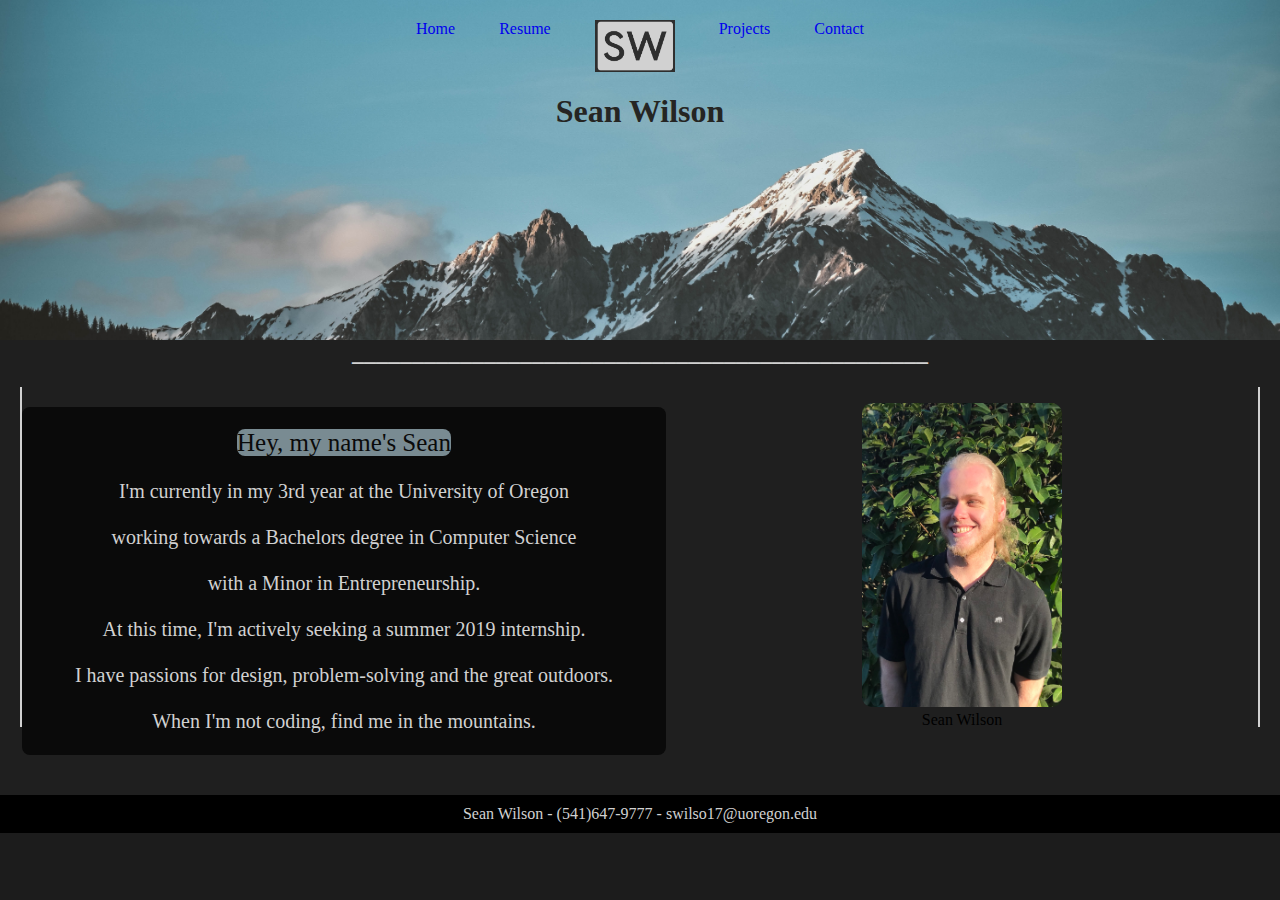
==== index.html @ 063a9e00 "website_2/28" ====
<!DOCTYPE html>
<html lang="en">
<head>
        
    <meta charset="UTF-8">
    <meta name="viewport" content="width=device-width, initial-scale=1.0">
    <meta http-equiv="X-UA-Compatible" content="ie=edge">
    <title>SeanWilson</title>
    <link rel="stylesheet" href="styles.css">
    <link rel="icon" href="logo.png">
</head>
<body>
    <header>
        <nav>
            <ul>
                <li><a href="index.html">Home</a></li>
                <li><a href="resume.html">Resume</a></li>
                <li class="logo"><a href="index.html">Sean Wilson Logo</a></li>
                <li><a href="projects.html">Projects </a></li>
                <li><a href="contact.html">Contact</a></li>
            </ul>
        </nav>
        <h1>Sean Wilson</h1>
    </header>
    <h2> ________________________________________________ </h2>
    <section class="features">
        
        <div class="vl"></div>
        <div id="outer">
            
            <div id="inner">
                <p>
                     Hey, my name's Sean <br><br>
                    I'm currently in my 3rd year at the University of Oregon <br><br>
                    working towards a Bachelors degree in Computer Science <br><br>
                    with a Minor in Entrepreneurship. <br><br>
                    At this time, I'm actively seeking a summer 2019 internship. <br><br>
                    I have passions for design, problem-solving and the great outdoors. <br><br>
                    When I'm not coding, find me in the mountains.
                
                </p>
            </div>
        </div>
        <div id="outer2">
            <div id="inner2">
                <figure class="selfie">
                    <img src="selfie.jpg" alt="Sean Wilson">
                    <figcaption>Sean Wilson</figcaption>
                </figure>
            </div>
            
        </div>
        <div class="vl"></div>
    </section>
    <footer>Sean Wilson  -  (541)647-9777  -  swilso17@uoregon.edu</footer>
</body>
</html>
---- styles.css ----
body {
    background:rgb(28,28,28);
    color: rgb(209,209,209);
    font-family: Cambria, Cochin, Georgia, Times, 'Times New Roman', serif;
    margin: 0;
    padding: 0;
}
header {
    background: black;
    background-image: url("bg.jpg");
    background-size: 100%;
    background-position: center;
    height: 300px;
    padding: 20px;
    text-align: center;
}
header .logo a {
    background-image: url(logo.png);
    background-size: 80px;
    display: inline-block;
    width: 80px;
    height: 52px;
    text-indent: -999999px;
}
h1 {
    text-align: center;
    color: rgb(37,37,35);
}
h2 {
    background-color: rgb(31, 31, 31);
    text-align: center;
    margin-top: 0%;
    margin-bottom: 0%;
    color: rgb(209,209,209);
}
.features {
    background: rgb(31,31,31);
    color: black;
    padding: 20px;
    display: flex;
    flex-direction: row;
}
#gif img {
    display: inline-block;
    margin-left: auto;
    margin-right: auto;
    width: 300px;
}
#web {
    text-align: center;
    margin-top: 0%;
    margin-bottom: 0%;
    font-size: 25px;
    color: rgb(28,28,28);
    background: rgb(122,139,146);/*rbg(31,31,31);*/
}
#resp {
    
    margin-top: 2%;
    margin-bottom: 0%;
    font-size: 20px;
    text-align: center;
}

.features div p {
    background: rgb(10, 10, 10);
    border-radius: 8px;
    padding: 22px;
    color: rgb(209,209,209);
    text-align: center;
    width: 600px;

    margin-left: auto;
    margin-right: auto;

    font-size: 20px;
}
p::first-line {
    background: rgb(121, 139, 146);
    color: rgb(10,10,10);
    font-size: 25px;
    width: 50px;
}

#outer {
    width: 100%;
    text-align: center;
  }
  
#resume {
    text-align: center;
    font-size: 25px;
    color: rgb(10, 10, 10);
    margin-top: 0%;
    margin-bottom: 0%;
    background: rgb(122,139,146);
}
.vl {
    border-left: 2px solid rgb(209,209,209);
    height: 340px;
    margin-left: auto;
    margin-right: auto;
  }
#inner {
    display: inline-block;
}
#outer2 {
    width: 100%;
    text-align: center;
  }
  
#inner2 {
    display: inline-block;
}

#gif img {
    width: 500px;
}

.features div div .gif img {
    border-radius: 10px;

    margin-left: 0px;
    margin-right: auto;

    width: 250px;
}

.features div .selfie img {
    border-radius: 10px;

    margin-left: 0px;
    margin-right: auto;

    width: 200px;
}
ul {
    margin: 0;
    padding: 0;
    list-style-type: none;
}
li {
    display: inline-block;
    color: black;
    margin-right: 20px;
    margin-left: 20px;
    
}
A {
    text-decoration: none;
}
A:visited {
    color: rgb(37,37,35);
}
A:hover {
    text-decoration: overline;
    color: rgb(209,209,209);
}
A:active {
    text-decoration: none;
    color: rgb(209,209,209);
}
a {
    text-decoration: none;
}
a:visited {
    color: rgb(37,37,35);
}
a:hover {
    text-decoration: overline;
    color: rgb(209,209,209);
}
a:active {
    text-decoration: none;
    color: rgb(209,209,209);
}
footer {
    background: black;
    color:  rgb(209,209,209);
    margin-top: 0%;
    text-align: center;
    padding: 10px 20px;
}
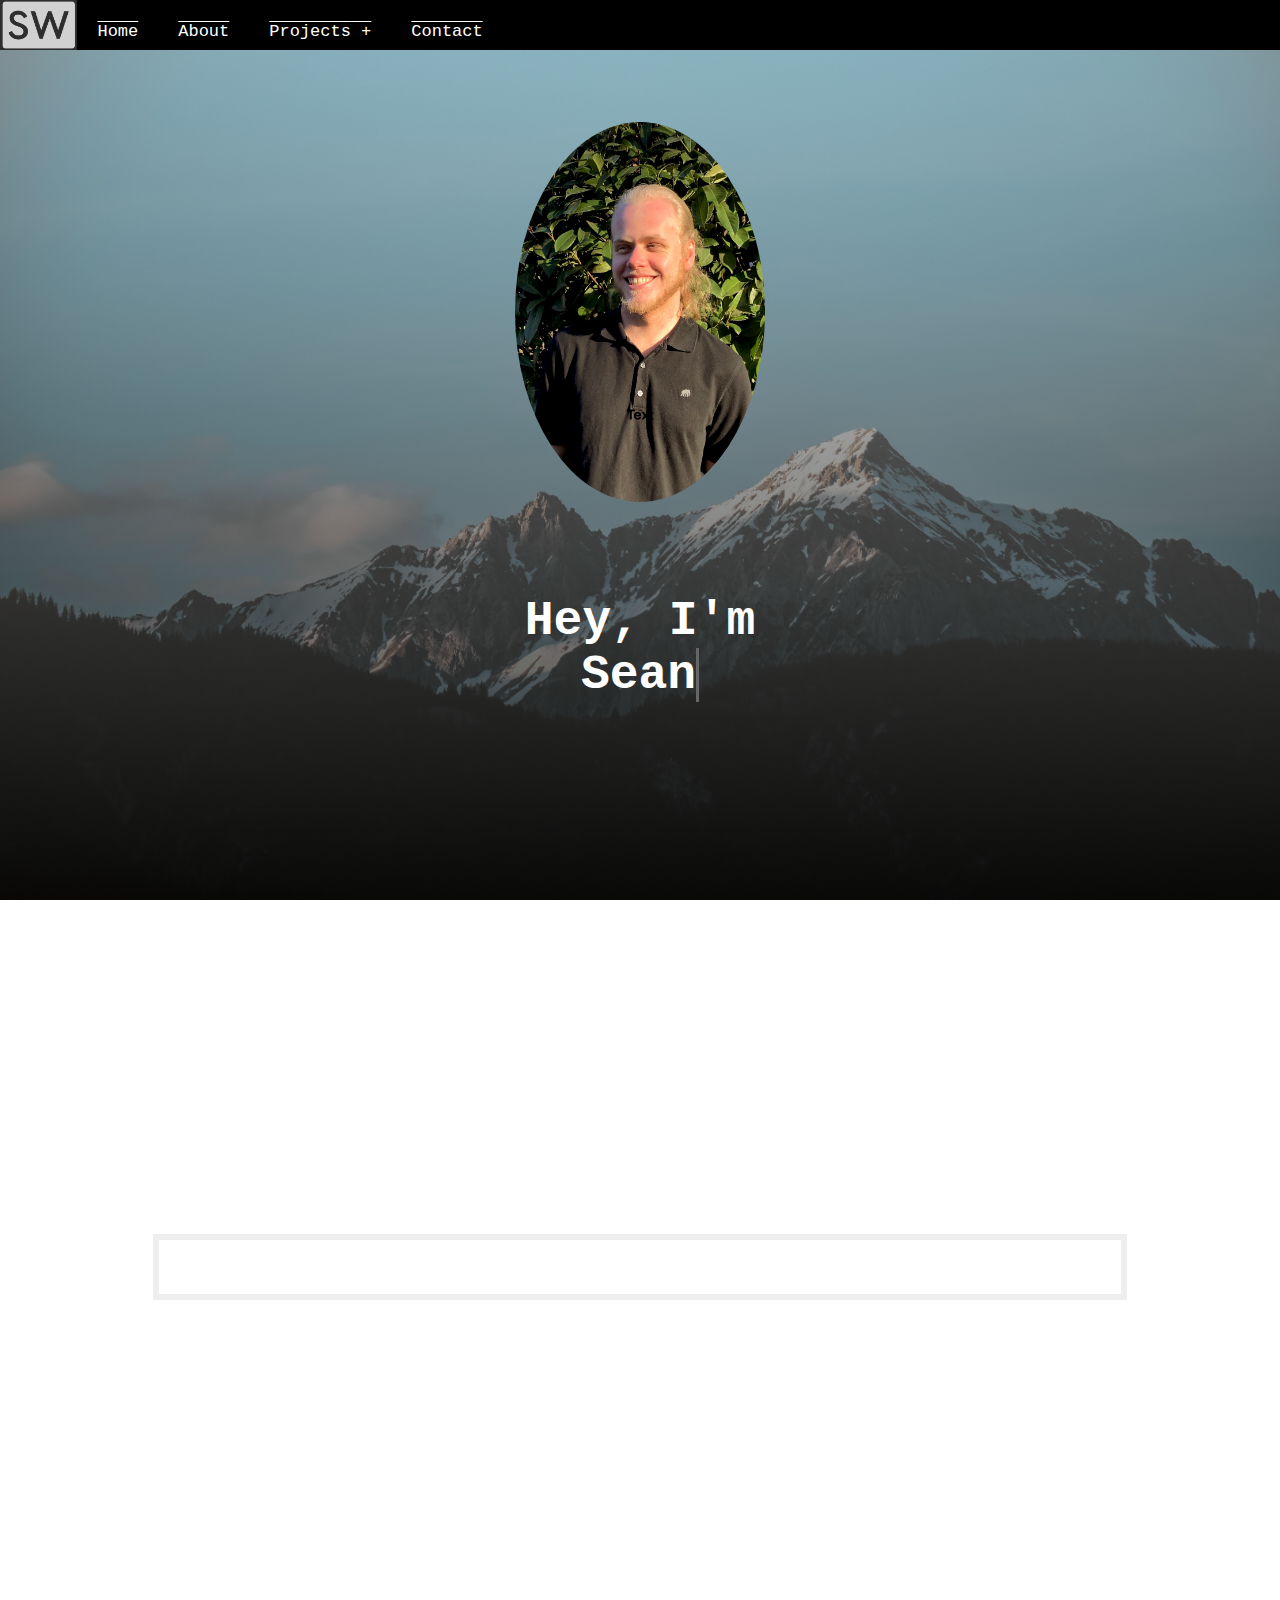
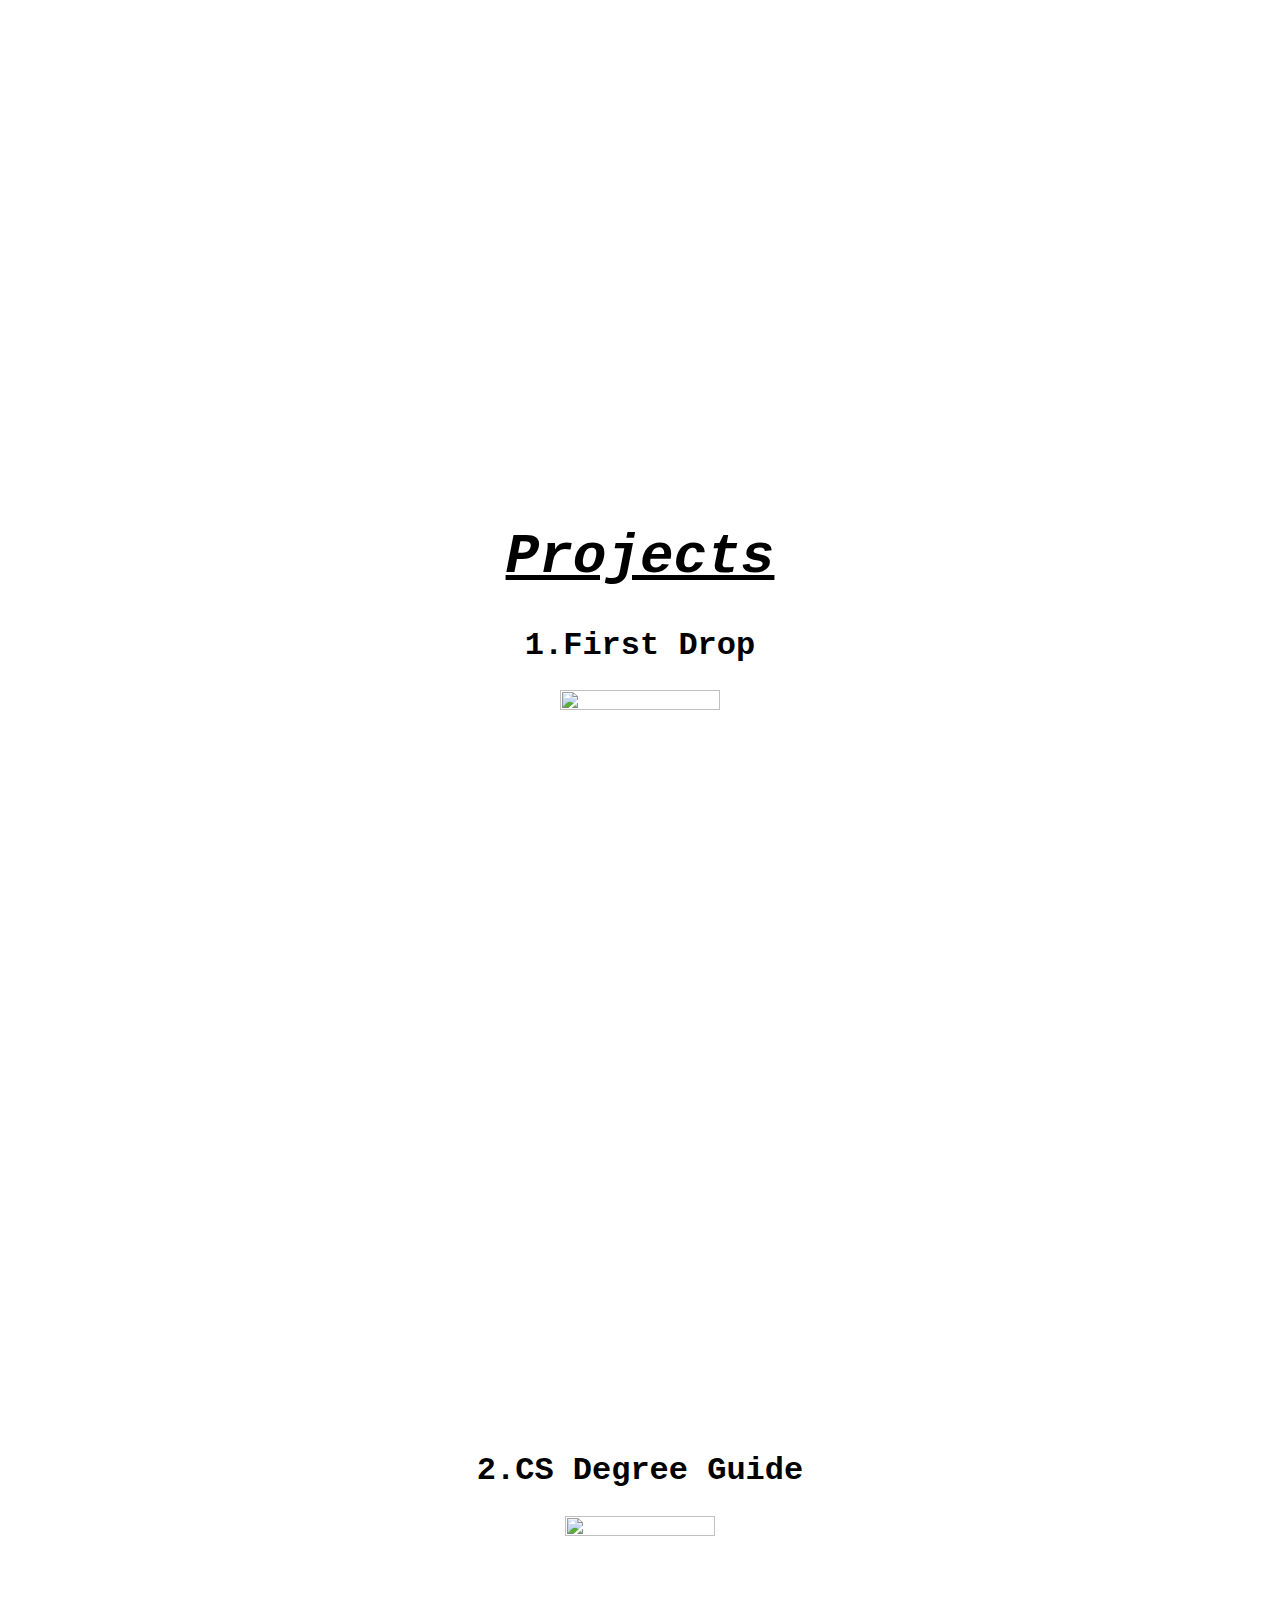
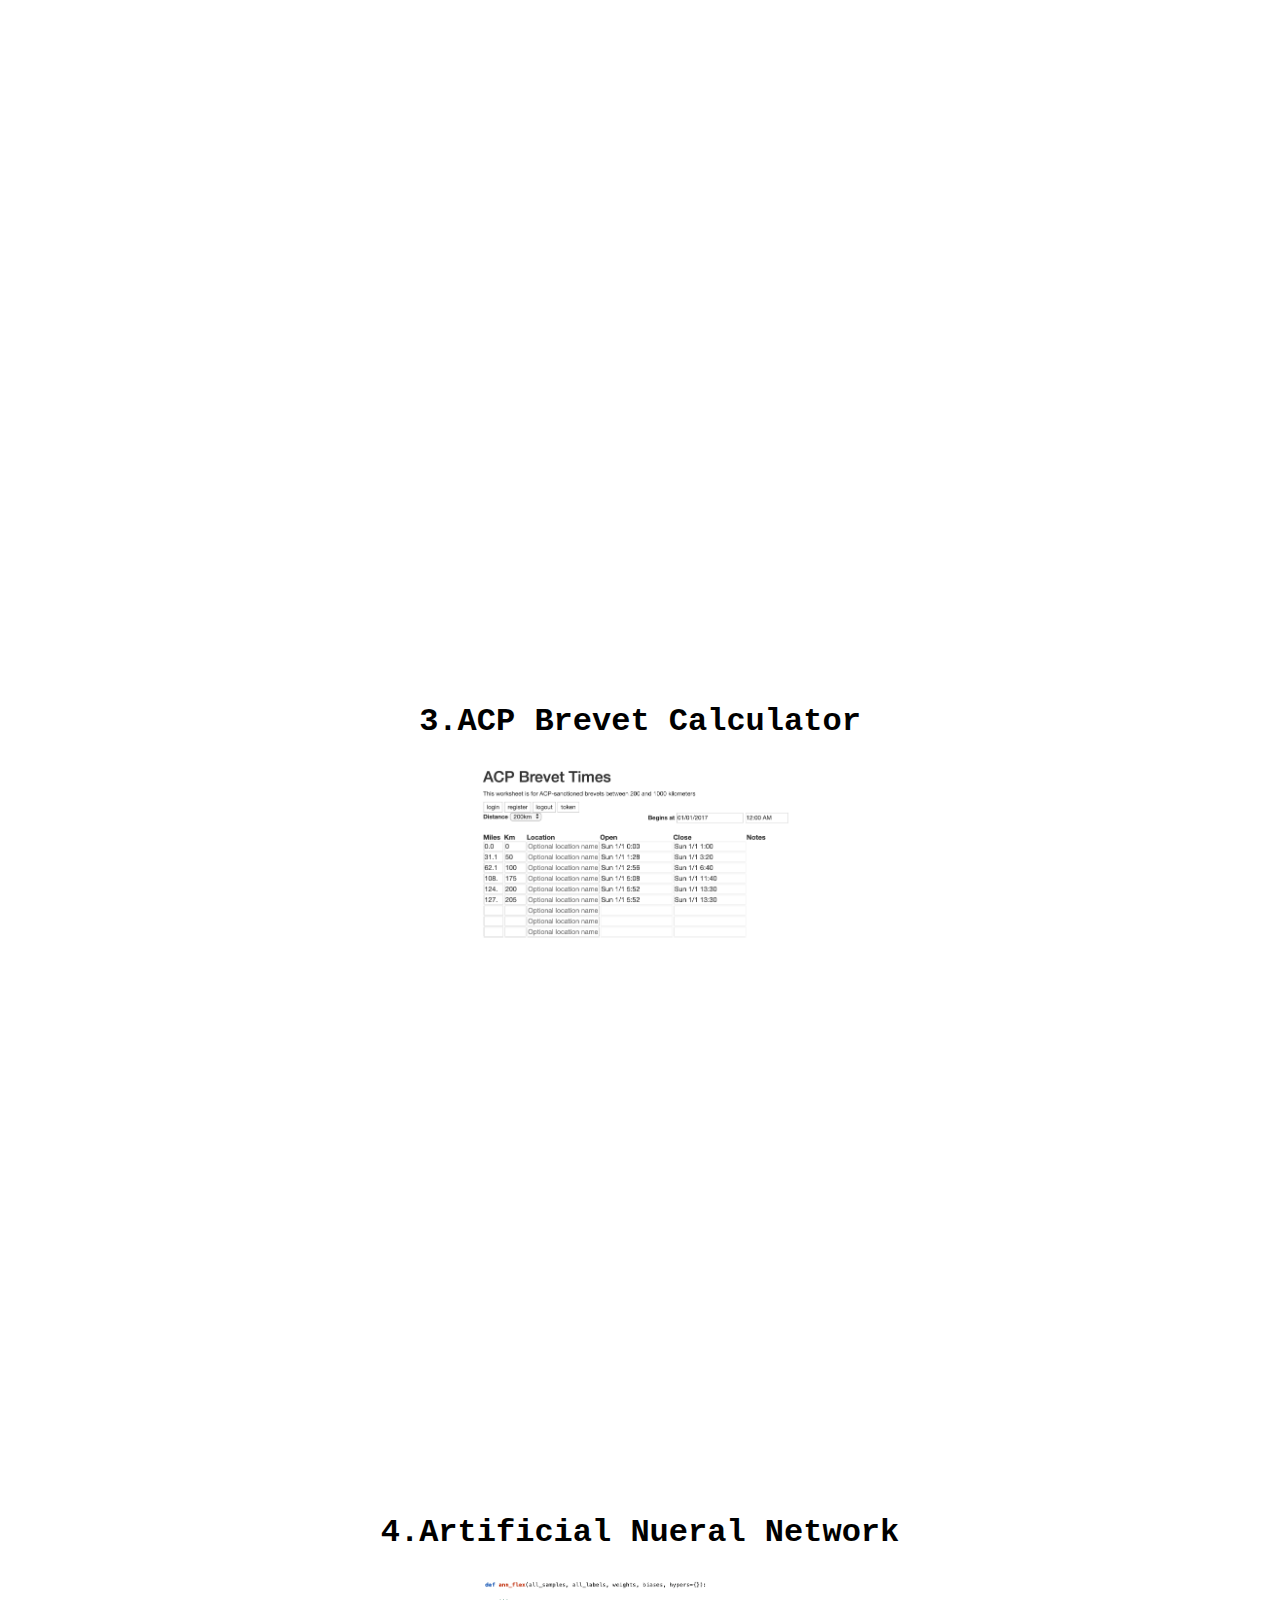
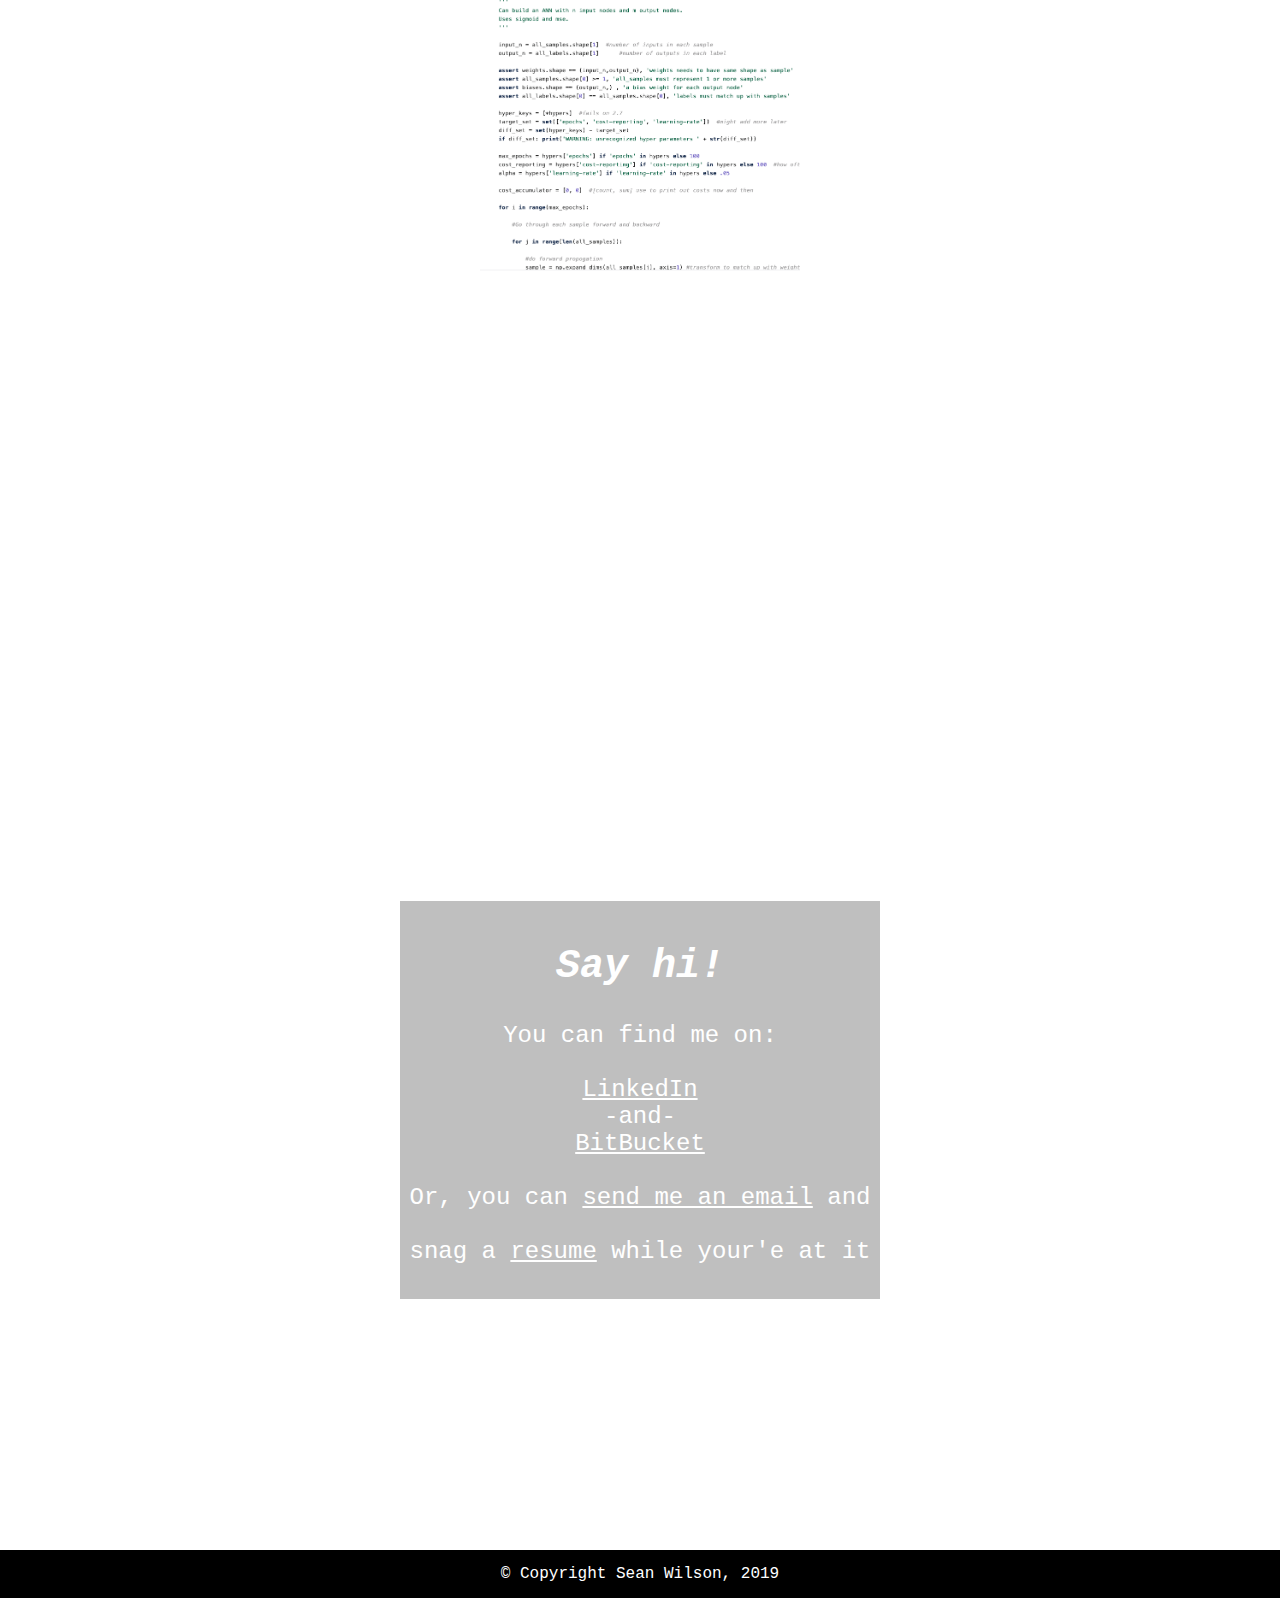
==== commit d61cf6d7: "Updated Website - Summer 2019" ====
--- a/index.html
+++ b/index.html
@@ -1,57 +1,165 @@
 <!DOCTYPE html>
-<html lang="en">
-<head>
-        
-    <meta charset="UTF-8">
-    <meta name="viewport" content="width=device-width, initial-scale=1.0">
-    <meta http-equiv="X-UA-Compatible" content="ie=edge">
-    <title>SeanWilson</title>
-    <link rel="stylesheet" href="styles.css">
-    <link rel="icon" href="logo.png">
-</head>
-<body>
-    <header>
-        <nav>
-            <ul>
-                <li><a href="index.html">Home</a></li>
-                <li><a href="resume.html">Resume</a></li>
-                <li class="logo"><a href="index.html">Sean Wilson Logo</a></li>
-                <li><a href="projects.html">Projects </a></li>
-                <li><a href="contact.html">Contact</a></li>
-            </ul>
-        </nav>
-        <h1>Sean Wilson</h1>
-    </header>
-    <h2> ________________________________________________ </h2>
-    <section class="features">
-        
-        <div class="vl"></div>
-        <div id="outer">
+<html>
+    <script src="js.js"></script>
+    <head>
+        <title>Sean Wilson</title>
+        <link rel="stylesheet" href="style.css">
+        <link rel="icon" href="logo.png">
+
+
+    </head>
+
+    <body>
+        <header>
+            <img src="logo.png" class="profile-img">
+
+
+            <nav>
             
-            <div id="inner">
-                <p>
-                     Hey, my name's Sean <br><br>
-                    I'm currently in my 3rd year at the University of Oregon <br><br>
-                    working towards a Bachelors degree in Computer Science <br><br>
-                    with a Minor in Entrepreneurship. <br><br>
-                    At this time, I'm actively seeking a summer 2019 internship. <br><br>
-                    I have passions for design, problem-solving and the great outdoors. <br><br>
-                    When I'm not coding, find me in the mountains.
+                    <label for="drop" class="toggle">Menu +</label>
+                    <input type="checkbox" id="drop" />
+                        <ul class="menu">
+                            <li><a href="#hero">Home</a></li>
+                            <li><a href="#about">About</a></li>
+                            <li>
+                                <!-- First Tier Drop Down -->
+                                <label for="drop-1" class="toggle">Projects +</label>
+                                <a href="#project1">Projects</a>
+                                <input type="checkbox" id="drop-1"/>
+                                <ul>
+                                    <li><a href="#project1">First Drop</a></li>
+                                    <li><a href="#project2">CSLG</a></li>
+                                    <li><a href="#project3">Brevet</a></li>
+                                    <li><a href="#project4">ANN</a></li>
+                                    
+                                </ul> 
+            
+                            </li>
+                            <li><a href="#contact">Contact</a></li>
+                        </ul>
+                    </nav>
+
+            <!--
+            <nav>
+
+                <ul>
+                    <li><a href="#hero">Home</a></li>
+                    <li><a href="#about">About</a></li>
+                    <li><a href="#project">Projects</a></li>
+                    <li><a href="#contact">Contact</a></li>
+
+                    
+                    <div class="dropdown">
+                            <button class="dropbtn">Dropdown 
+                              <i class="fa fa-caret-down"></i>
+                            </button>
+                            <div class="dropdown-content">
+                              <a href="#">Link 1</a>
+                              <a href="#">Link 2</a>
+                              <a href="#">Link 3</a>
+                            </div>
+                          </div> 
+                        
+                </ul>
+            </nav>
+        -->
+        </header>
+        <main>
+            <section id="hero">
+                <div class="section-inner">
+                    <!--<img src="logo.png" class="profile-img">-->
+                    <img src="selfie.jpeg" class="profile-img">
+                    <br></br><br></br>
+                    <link href="https://fonts.googleapis.com/css?family=Raleway:200,100,400" rel="stylesheet" type="text/css" />
+                    <h1>Hey, I'm <br>
+                    <span
+                        class="txt-rotate"
+                        data-period="2000"
+                        data-rotate='[ "Sean.", "a Programmer.", "a Skiier.", "a Student.", "a Problem Solver." ]'>
+                    </span>
+                    </h1>
+                    
+                    <br></br><br></br><br></br><br></br>
+                </div>
+            </section>
+            <section id="about">
+                <div class="section-inner">
+                    <h1><i>A little about me</i></h1>
+                    <p>I'm currently a Senior at the <b>University of Oregon</b> 
+                        <br>
+                        working towards a Bachelors of Science in <b> Computer Science </b> 
+                        <br>
+                        with a Minor in <b>Entrepreneurship.</b>
+                        <br>
+                        I expect to graduate Spring of 2020.
+                        <br><br>
+                        I have passions for <b>design, problem-solving</b> and the <b>great outdoors.</b>
+                        <br><br><br>
+                        When I'm not coding, <strong>find me in the mountains.</strong></p>
+                </div>
+            </section>
+            <section id = "project1">
                 
-                </p>
-            </div>
-        </div>
-        <div id="outer2">
-            <div id="inner2">
-                <figure class="selfie">
-                    <img src="selfie.jpg" alt="Sean Wilson">
-                    <figcaption>Sean Wilson</figcaption>
-                </figure>
-            </div>
-            
-        </div>
-        <div class="vl"></div>
-    </section>
-    <footer>Sean Wilson  -  (541)647-9777  -  swilso17@uoregon.edu</footer>
-</body>
+                <div class="section-inner">
+                    <h1><br><i>Projects</i><br></h1>
+                    <h2>1.First Drop</h2>
+                    <img src="FDIMPROVED.gif" class="">
+                    <p>I combined my love for skiing with the desire to pick up new skills and coded a downhill skiing arcade game <br>
+                    Written in <b> Python </b> using the <b>PyGame</b> library <br>
+                    All logic and graphics designed and built by me <br></p>
+                    <p> <a href="https://bitbucket.org/spw720/firstdrop/src/master/">BitBucket Repository</a><br><br><br></p> 
+
+                </div>
+            </section>
+            <section id = "project2">
+                    <div class="section-inner">
+                            <h2>2.CS Degree Guide</h2>
+                            <img src="CSLG.gif" class="">
+                            <p>An interactive degree guide for U of O CIS Students <br>
+
+                                    Developed in <b>C++</b> using <b>QT</b> for GUI creation and <b>SQL</b> for data collection/data storage <br> <br>
+                                    
+                                    Through this project I learned about working with a team and <br> 
+                                    the logistics behind creating an <b> efficient and succesful group project</b> <br></p>
+                            <p> <a href="https://bitbucket.org/spw720/cslifeguide-330/src/master/">BitBucket Repository</a></p> 
+                    </div>
+                </section>
+                <section id = "project3">
+                        <div class="section-inner">
+                                <h2>3.ACP Brevet Calculator</h2>
+                                <img src="brevets.png" class="">
+                                <p>A Full-Stack ACP calculator packaged as an API <br>
+                                     developed for CIS 330 @ University of Oregon<br>
+                                Uses <b> Docker + Flask + JS + AJAX + MongoDB + REST + AUTHO </b></p>
+                                <p> <a href="https://bitbucket.org/spw720/bikeracebrevetcalculator/src/master/">BitBucket Repository</a></p> 
+                        </div>
+                    </section>
+                    <section id = "project4">
+                            <div class="section-inner">
+                                    <h2>4.Artificial Nueral Network</h2>
+                                    <img src="brevetSS.png" class="">
+                                    <p>Artificial Nueral Network developed in <b>Python</b> <br>
+                                            Takes a dataset of 30,000+ lines of Australian weather data and trains from that data to predict <br>
+                                            whether or not it will rain the following day <br> 
+                                            After training, ANN had a <b> 86% average prediction accuracy rating</b></p>
+                                    <p> <a href="https://bitbucket.org/spw720/artificial-neural-network/src/master/">BitBucket Repository</a></p> 
+                            </div>
+                        </section>
+                        
+            <section id="contact">
+                <div id = "test" class="section-inner">
+                    <h2> <i>Say hi!</i> </h2>
+                    <p>You can find me on: <br><br>
+                    <a href="https://www.linkedin.com/in/sean-wilson-755149142/">LinkedIn</a><br>-and-<br>
+                    <a href="https://bitbucket.org/%7B0836269c-5dd7-4025-a576-e0b5505c922e%7D/">BitBucket</a><br><br>
+
+                    Or, you can <a href="mailto:swilso17@uoregon.edu">send me an email</a> and<br><br>
+                    snag a <a href="SeanWilsonResumeS19.pdf">resume</a> while your'e at it</p>
+                </div>
+            </section>
+        </main>
+        <footer>
+            © Copyright Sean Wilson, 2019
+        </footer>
+    </body>
 </html>--- a/style.css
+++ b/style.css
@@ -0,0 +1,429 @@
+body {
+    margin: 0;
+    margin-top: 50px;
+    font-family: 'Courier New', Courier, monospace;
+}
+
+header {
+    display: flex;
+    position: fixed;
+    top: 0;
+    left: 0;
+    right: 0;
+    height: 50x;
+    line-height:35px;
+
+    background-color: black;
+
+}
+
+header * {
+    display: inline;
+    height: 50px;
+}
+
+header ul {
+    padding: 0;
+}
+
+header li {
+    margin-left: 20px;
+}
+
+section {
+    height: 100vh;
+    /*border: 1px solid black;*/
+    display: flex;
+    justify-content: center;
+    align-items: center;
+    text-align: center;
+    
+    background-size: cover; /* Add this line */
+    background-position: center center; /* Add this line */
+    background-repeat: no-repeat; /* Add this line */
+    background-attachment: fixed; /* Add this line */
+}
+
+#hero .profile-img {
+    width: 250px;
+    border-radius: 50%;
+}
+
+footer {
+    text-align: center;
+    padding: 15px;
+    background-color: black;
+    color: white;
+}
+
+#hero h1 {
+    font-size: 3em;
+
+    color: white;
+
+    /*border: 4px solid black ;*/
+
+    /*border: #eee 1px solid;
+    box-shadow: 0 0 0 8px #eee, 0 0 0 8px #eee;*/
+}
+
+#about h1 {
+    font-size: 3em;
+    color: white;
+
+    border: #eee 1px solid;
+    box-shadow: 0 0 0 5px #eee, 0 0 0 1px #eee;
+}
+
+#about h2 {
+    color: white;
+}
+
+#project1 h1, #project2 h1, #project3 h1, #project4 h1 {
+
+    text-decoration: underline;
+
+    font-size: 3.5em;
+    color: black;
+}
+
+#project1 h2, #project2 h2, #project3 h2, #project4 h2 {
+    font-size: 2em;
+    color: black;
+}
+
+#project1 img, #project2 img, #project3 img, #project4 img {
+    width: 50% ;
+    max-width: 25% ;
+    height: 10% ;
+  }
+
+#project1 p, #project2 p, #project3 p, #project4 p {
+    font-size: 1.5em;
+    color: white;
+}
+
+#project1 .gif, #project2 .gif, #project3 .gif, #project4 .gif {
+    width: 50% ;
+    max-width: 25% ;
+    height: 10% ;
+}
+
+#about p {
+    font-size: 1.5em;
+    color: white;
+}
+
+#contact p {
+    font-size: 1.5em;
+    color: white;
+}
+
+section h2 {
+    font-size: 2.5em;
+    color: white;
+}
+
+section h3 {
+    font-size: 1.5em;
+    color: white;
+}
+
+header a {
+    text-decoration: none;
+    color: white;
+}
+
+/* Add everything below here */
+/*
+#hero {
+    background-image: linear-gradient(rgba(255,255,255,0.75),rgba(255,255,255,0.75)), url('bg.jpg');
+}
+*/
+
+#hero {
+    background-image: linear-gradient(rgba(255,255,255,.4),rgba(0,0,0,.75)),url('bg.jpg');
+
+    
+}
+
+#about {
+    background-image:  linear-gradient(rgba(255,255,255,.2),rgba(0,0,0,.8)),url('trees.jpg');
+    
+}
+
+
+#project1, #project2, #project3, #project4 {
+    background-image:  linear-gradient(rgba(255,255,255,1),rgba(0,0,0,5)),url('tech.jpg');
+}
+
+#test {
+    padding: 10px;
+    background: rgba(0,0,0,.25);
+}
+
+#contact {
+    background-image:  linear-gradient(rgba(255,255,255,.3),rgba(0,0,0,.8)),url('phone.jpg');
+}
+
+A:link {
+    text-decoration: overline;
+    color: white;
+}
+A:hover {
+    text-decoration: underline;
+    color: rgb(209,209,209);
+}
+A:visited {
+    text-decoration: overline;
+    color: white;
+}
+
+#contact A:link {
+    text-decoration: underline;
+    color: white;
+}
+#contact A:hover {
+    text-decoration: line-through;
+}
+#contact A:visited {
+    color: white;
+}
+
+#project1 A:link, #project2 A:link, #project3 A:link, #project4 A:link {
+    text-decoration: overline underline;
+    color: white;
+}
+#project1 A:hover, #project2 A:hover, #project3 A:hover, #project4 A:hover {
+    text-decoration: line-through;
+    color: white;
+}
+
+#project1 A:visited, #project2 A:visited, #project3 A:visited, #project4 A:visited {
+    text-decoration: overline;
+    color: white;
+}
+
+
+.wrapper {
+    display: grid;
+    grid-template-columns: repeat(3, 1fr);
+    grid-gap: 10px;
+  }
+
+
+
+.toggle,
+[id^=drop] {
+	display: none;
+}
+
+/* Giving a background-color to the nav container. */
+nav { 
+	margin:0;
+	padding: 0;
+	background-color: black;
+}
+
+#logo {
+	display: block;
+	padding: 0 30px;
+	float: left;
+	font-size:20px;
+	line-height: 60px;
+}
+
+/* Since we'll have the "ul li" "float:left"
+ * we need to add a clear after the container. */
+
+nav:after {
+	content:"";
+	display:table;
+	clear:both;
+}
+
+/* Removing padding, margin and "list-style" from the "ul",
+ * and adding "position:reltive" */
+nav ul {
+	float: right;
+	padding:0;
+	margin:0;
+	list-style: none;
+	position: relative;
+	}
+	
+/* Positioning the navigation items inline */
+nav ul li {
+	margin: 0px;
+	display:inline-block;
+	float: left;
+	background-color: black;
+	}
+
+/* Styling the links */
+nav a {
+	display:block;
+	padding:14px 20px;	
+	color:#FFF;
+	font-size:17px;
+	text-decoration:none;
+}
+
+
+nav ul li ul li:hover { background: #3b3b3b; }
+
+
+
+/* Hide Dropdowns by Default
+ * and giving it a position of absolute */
+nav ul ul {
+	display: none;
+	position: absolute; 
+	/* has to be the same number as the "line-height" of "nav a" */
+	top: 60px; 
+}
+	
+/* Display Dropdowns on Hover */
+nav ul li:hover > ul {
+	display:inherit;
+}
+	
+/* Fisrt Tier Dropdown */
+nav ul ul li {
+	width:170px;
+	float:none;
+	display:list-item;
+	position: relative;
+}
+
+/* Second, Third and more Tiers	
+ * We move the 2nd and 3rd etc tier dropdowns to the left
+ * by the amount of the width of the first tier.
+*/
+nav ul ul ul li {
+	position: relative;
+	top:-60px;
+	/* has to be the same number as the "width" of "nav ul ul li" */ 
+	left:170px; 
+}
+
+	
+/* Change ' +' in order to change the Dropdown symbol */
+li > a:after { content:  ' +'; }
+li > a:only-child:after { content: ''; }
+
+
+/* Media Queries
+--------------------------------------------- */
+
+@media all and (max-width : 768px) {
+
+	#logo {
+		display: block;
+		padding: 0;
+		width: 100%;
+		text-align: center;
+		float: none;
+	}
+
+	nav {
+		margin: 0;
+	}
+
+	/* Hide the navigation menu by default */
+	/* Also hide the  */
+	.toggle + a,
+	.menu {
+		display: none;
+	}
+
+	/* Stylinf the toggle lable */
+	.toggle {
+		display: block;
+		background-color: black;
+		padding:0px 20px;	
+		color:#FFF;
+		font-size:17px;
+		text-decoration:none;
+		border:none;
+	}
+
+	.toggle:hover {
+		background-color: #000000;
+	}
+
+	/* Display Dropdown when clicked on Parent Lable */
+	[id^=drop]:checked + ul {
+		display: block;
+	}
+
+	/* Change menu item's width to 100% */
+	nav ul li {
+		display: block;
+		width: 100%;
+		}
+
+	nav ul ul .toggle,
+	nav ul ul a {
+		padding: 0 40px;
+	}
+
+	nav ul ul ul a {
+		padding: 0 80px;
+	}
+
+	nav a:hover,
+ 	nav ul ul ul a {
+		background-color: #000000;
+	}
+  
+	nav ul li ul li .toggle,
+	nav ul ul a,
+  nav ul ul ul a{
+		padding:14px 20px;	
+		color:#FFF;
+		font-size:17px; 
+	}
+  
+  
+	nav ul li ul li .toggle,
+	nav ul ul a {
+		background-color: black; 
+	}
+
+	/* Hide Dropdowns by Default */
+	nav ul ul {
+		float: none;
+		position:static;
+		color: #ffffff;
+		/* has to be the same number as the "line-height" of "nav a" */
+	}
+		
+	/* Hide menus on hover */
+	nav ul ul li:hover > ul,
+	nav ul li:hover > ul {
+		display: none;
+	}
+		
+	/* Fisrt Tier Dropdown */
+	nav ul ul li {
+		display: block;
+		width: 100%;
+	}
+
+	nav ul ul ul li {
+		position: static;
+		/* has to be the same number as the "width" of "nav ul ul li" */ 
+
+	}
+
+}
+
+@media all and (max-width : 330px) {
+
+	nav ul li {
+		display:block;
+		width: 94%;
+	}
+
+}